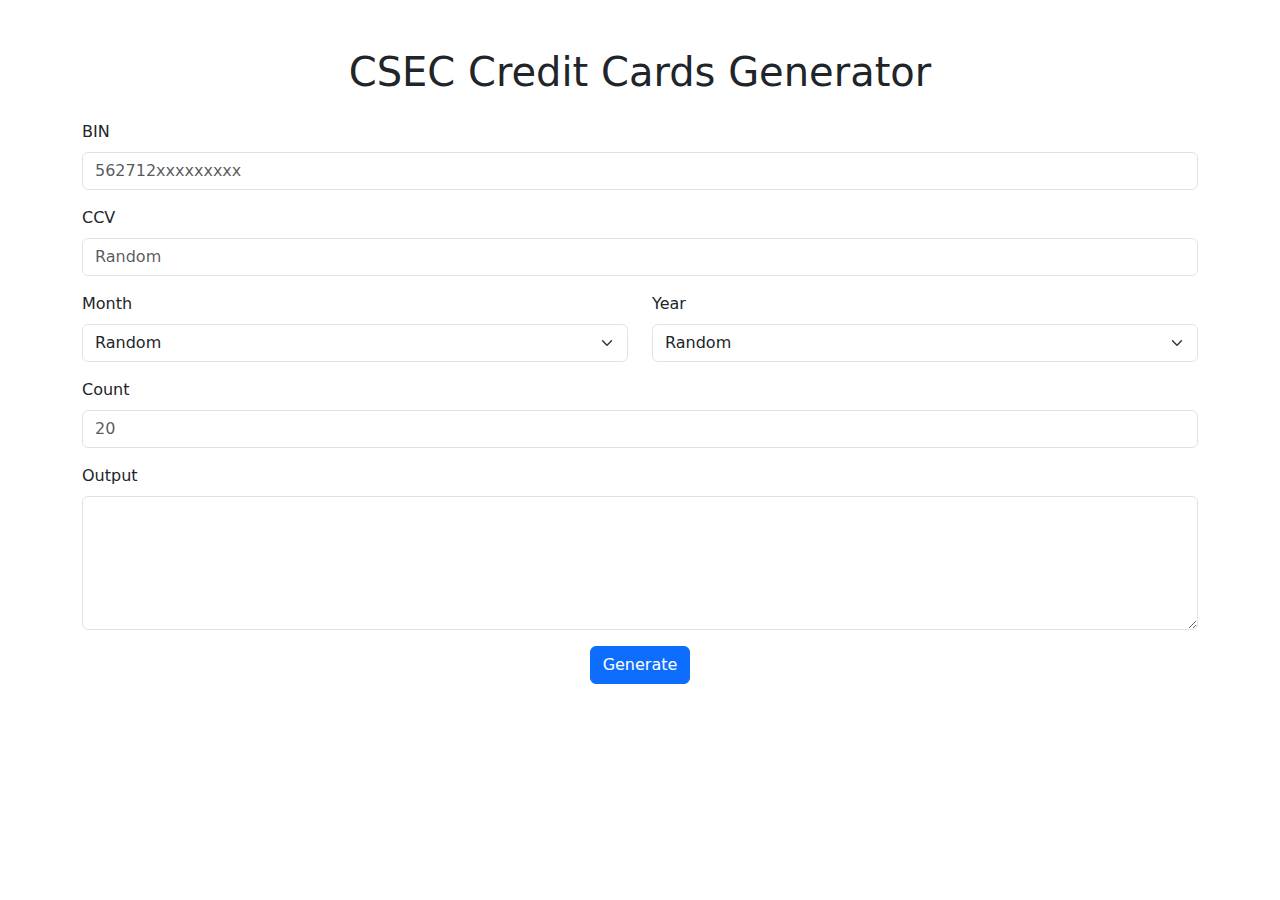
==== New Gen/index.html @ bcba90e8 "Test" ====
<!DOCTYPE html>
<html lang="en">
<head>
    <meta charset="UTF-8">
    <meta name="viewport" content="width=device-width, initial-scale=1.0">
    <title>CSEC Credit Cards Generator</title>
    <link rel="stylesheet" href="https://unpkg.com/bootstrap@5.3.0-alpha1/dist/css/bootstrap.min.css">
</head>
<body>
    <div class="container my-5">
        <h1 class="text-center mb-4">CSEC Credit Cards Generator</h1>
        <form>
            <div class="mb-3">
                <label for="bin" class="form-label">BIN</label>
                <input type="text" class="form-control" id="bin" placeholder="562712xxxxxxxxx">
            </div>
            <div class="mb-3">
                <label for="ccv" class="form-label">CCV</label>
                <input type="text" class="form-control" id="ccv" placeholder="Random">
            </div>
            <div class="row">
                <div class="col-md-6 mb-3">
                    <label for="month" class="form-label">Month</label>
                    <select class="form-select" id="month">
                        <option value="Random">Random</option>
                        <option value="01">01</option>
                        <option value="02">02</option>
                        <option value="11">11</option>
                        <option value="12">12</option>
                    </select>
                </div>
                <div class="col-md-6 mb-3">
                    <label for="year" class="form-label">Year</label>
                    <select class="form-select" id="year">
                        <option value="Random">Random</option>
                        <option value="2028">2028</option>
                        <option value="2029">2029</option>
                        <option value="2030">2030</option>
                    </select>
                </div>
            </div>
            <div class="mb-3">
                <label for="count" class="form-label">Count</label>
                <input type="text" class="form-control" id="count" placeholder="20">
            </div>
            <div class="mb-3">
                <label for="output" class="form-label">Output</label>
                <textarea class="form-control" id="output" rows="5" readonly></textarea>
            </div>
            <div class="text-center">
                <button type="button" class="btn btn-primary" onclick="generate()">Generate</button>
            </div>
        </form>
    </div>
    <script src="https://unpkg.com/bootstrap@5.3.0-alpha1/dist/js/bootstrap.bundle.min.js"></script>
    <script>
        function generateCard(bin){
            var bin2 = "";
            var bin2_l = [];
            var card = "";
            var card1_l = [];
            var card2_l = [];
            var sum = 0;
            var mod = 0;
            var check_sum = 0;
            for (var i in bin){
                char = bin[i].toLowerCase();
                if (char == "x"){
                    var rand_num = Math.floor(Math.random() * 10);
                    char = rand_num;
                }
                bin2 += char;
            }
            for (var i in bin2){
                bin2_l.push(parseInt(bin2[i]))
            }
            // Push bin2_l to card1_l
            for (var i in bin2_l){
                card1_l.push(bin2_l[i]);
                card2_l.push(bin2_l[i]);
            }
            //  Generate numbers
            for (var i = 0; i < 15 - bin.length; i++){
                var rand_num = Math.floor(Math.random() * 10);
                card1_l.push(rand_num);
                card2_l.push(rand_num);
            }
            // Odd
            for (var i = 0; i < card2_l.length; i += 2){
                card2_l[i] *= 2;
            }
            // Subtract
            for (var i in card2_l){
                if (card2_l[i] > 9){
                    card2_l[i] -= 9;
                }
            }
            // Sum
            for (var i in card2_l){
                sum += card2_l[i];
            }
            mod = sum % 10;
            if (!mod == 0){
                check_sum = 10 - mod;
            }
            card1_l.push(check_sum);
            // Finally
            for (var i in card1_l){
                card += card1_l[i];
            }
            return card;
        }
        
        function generateMonth(){
            var monthList = ["01", "02", "03", "04", "05", "06", "07", "08", "09", "10", "11", "12"];
            var rand_num = Math.floor(Math.random() * 12);
            return monthList[rand_num];
        }
        
        function generateYear(){
            var yearList = ["2021", "2022", "2023", "2024", "2025", "2026", "2027", "2028", "2029", "2030"];
            var rand_num = Math.floor(Math.random() * 10);
            return yearList[rand_num];
        }
        
        function generateBIN(){
            var generatedBIN = "";
            for (var i = 0; i < 3; i++){
                var rand_num = Math.floor(Math.random() * 10);
                generatedBIN += rand_num;
            }
            return generatedBIN;
        }
        
        function generate(){
            var bin = document.getElementById("bin");
            var ccv = document.getElementById("ccv");
            var month = document.getElementById("month");
            var year = document.getElementById("year");
            var count = document.getElementById("count");
            var output = document.getElementById("output");
            
            var binValue = bin.value.trim();
            var ccvValue = ccv.value.trim();
            var monthValue = month.value;
            var yearValue = year.value;
            var countValue = count.value.trim();
            if (binValue == ""){
                return
            }
            if (ccvValue == ""){
                ccvValue = "Random";
            }
            if (countValue == ""){
                countValue = 20;
            }
            var cards = "";
            for (var i = 0; i < countValue; i++){
                var generatedCard = generateCard(binValue);
                var generatedMonth = generateMonth();
                var generatedYear = generateYear();
                var generatedBIN = generateBIN();
                if (monthValue != "Random"){
                    generatedMonth = monthValue;
                }
                if (yearValue != "Random"){
                    generatedYear = yearValue;
                }
                if (ccvValue != "Random"){
                    generatedBIN = ccvValue;
                }
                cards += `${generatedCard}|${generatedMonth}|${generatedYear}|${generatedBIN}\n`;
            }
            output.value = cards.trim();
        }
    </script>
</html>
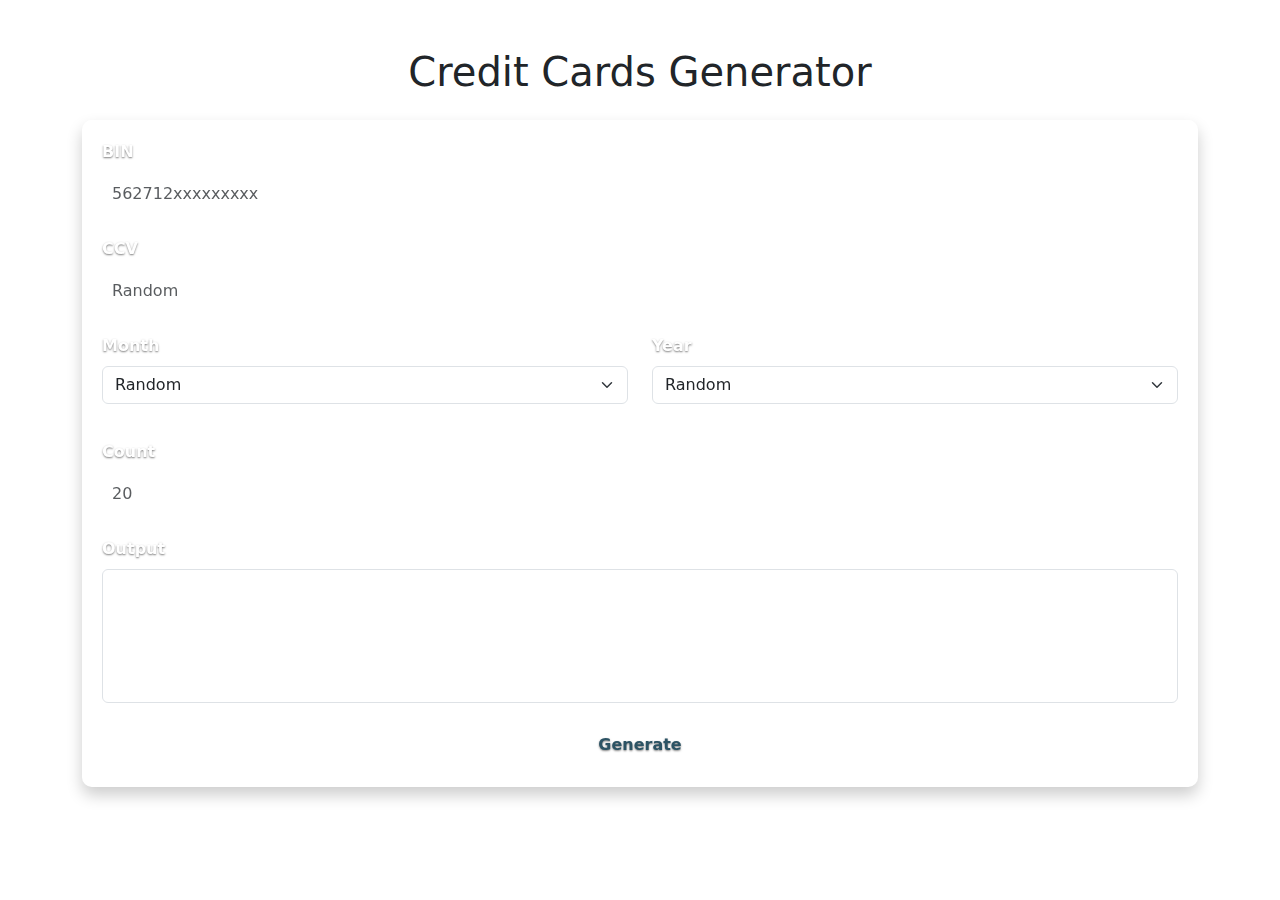
==== commit 8648707e: "Update index.html" ====
--- a/New Gen/index.html
+++ b/New Gen/index.html
@@ -3,12 +3,78 @@
 <head>
     <meta charset="UTF-8">
     <meta name="viewport" content="width=device-width, initial-scale=1.0">
-    <title>CSEC Credit Cards Generator</title>
+    <title>Credit Cards Generator</title>
     <link rel="stylesheet" href="https://unpkg.com/bootstrap@5.3.0-alpha1/dist/css/bootstrap.min.css">
+    <style>
+        .body {
+  background: linear-gradient(to right, #0F2027, #203A43, #2C5364);
+  padding: 30px;
+  border-radius: 20px;
+  box-shadow: 0 8px 16px rgba(0,0,0,0.4);
+}
+
+form {
+  background: rgba(255,255,255,0.3);
+  padding: 20px;
+  border-radius: 10px;
+  backdrop-filter: blur(10px);
+  box-shadow: 0 8px 16px rgba(0,0,0,0.2);
+}
+
+label {
+  font-weight: bold;
+  color: white;
+  text-shadow: 0px 1px 2px rgba(0,0,0,0.5);
+}
+
+input[type=text], select {
+  background-color: transparent;
+  border: none;
+  border-bottom: 1px solid white;
+  border-radius: 0;
+  color: white;
+  margin-bottom: 20px;
+  padding: 10px;
+}
+
+input[type=text]:focus, select:focus {
+  outline: none;
+}
+
+textarea {
+  background-color: transparent;
+  border: none;
+  border-bottom: 1px solid white;
+  border-radius: 0;
+  color: white;
+  margin-bottom: 20px;
+  padding: 10px;
+  resize: none;
+}
+
+.btn-primary {
+  background-color: white;
+  border: none;
+  border-radius: 20px;
+  color: #2C5364;
+  font-weight: bold;
+  padding: 10px 30px;
+  text-shadow: 0px 1px 2px rgba(0,0,0,0.5);
+  transition: background-color 0.3s ease;
+}
+
+.btn-primary:hover {
+  background-color: #2C5364;
+  color: white;
+  cursor: pointer;
+}
+
+
+    </style>
 </head>
 <body>
     <div class="container my-5">
-        <h1 class="text-center mb-4">CSEC Credit Cards Generator</h1>
+        <h1 class="text-center mb-4">Credit Cards Generator</h1>
         <form>
             <div class="mb-3">
                 <label for="bin" class="form-label">BIN</label>
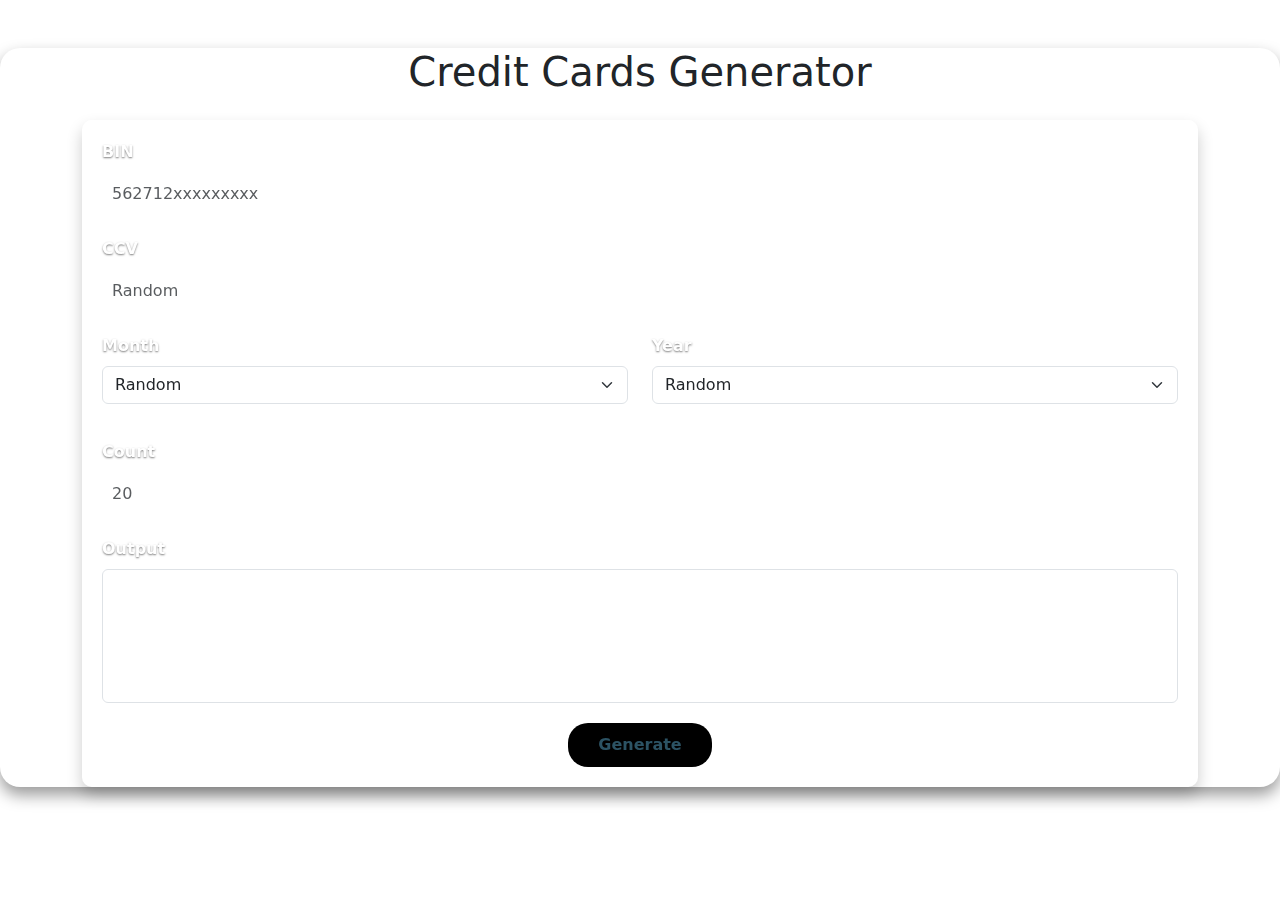
==== commit cfbe5d49: "Update index.html" ====
--- a/New Gen/index.html
+++ b/New Gen/index.html
@@ -6,9 +6,7 @@
     <title>Credit Cards Generator</title>
     <link rel="stylesheet" href="https://unpkg.com/bootstrap@5.3.0-alpha1/dist/css/bootstrap.min.css">
     <style>
-        .body {
-  background: linear-gradient(to right, #0F2027, #203A43, #2C5364);
-  padding: 30px;
+body {
   border-radius: 20px;
   box-shadow: 0 8px 16px rgba(0,0,0,0.4);
 }
@@ -53,7 +51,7 @@
 }
 
 .btn-primary {
-  background-color: white;
+  background-color: black;
   border: none;
   border-radius: 20px;
   color: #2C5364;
